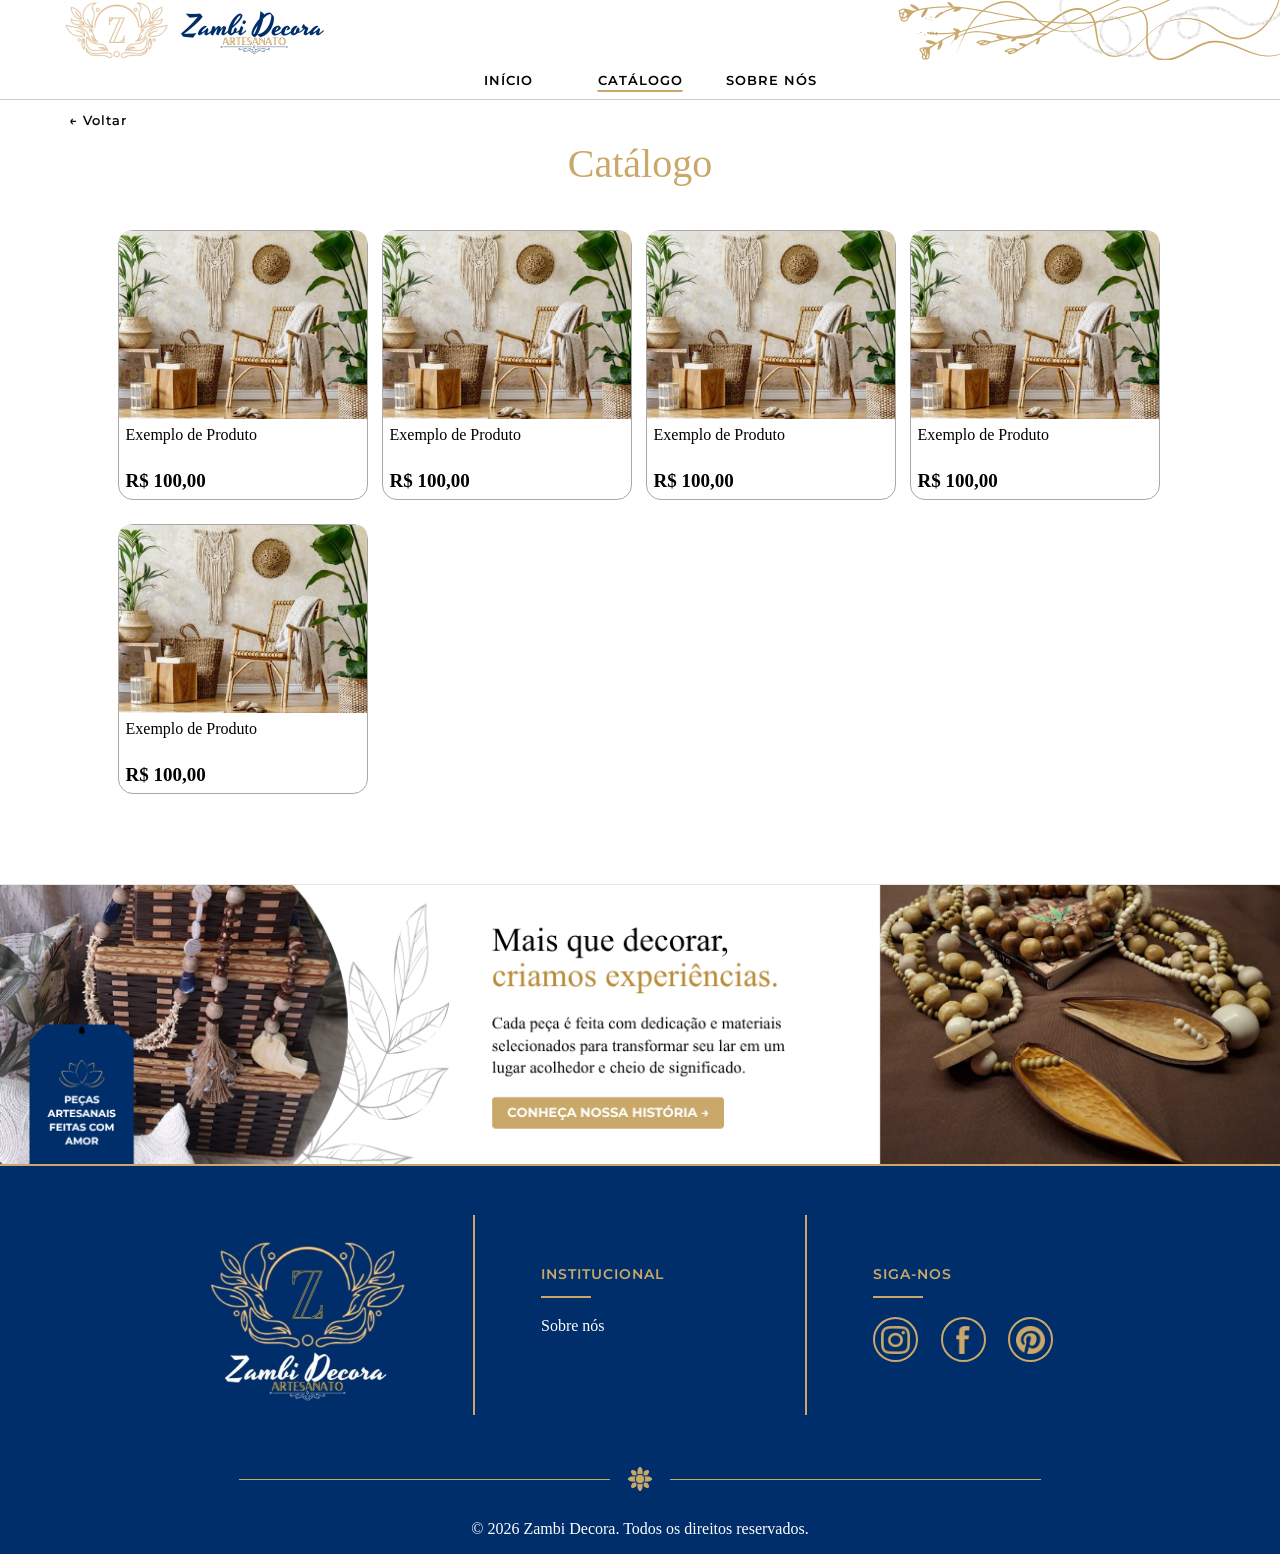
==== catalogo.html @ 62248772 "Catalogo" ====
<!DOCTYPE html>
<html lang="en">

<head>
    <meta charset="UTF-8">
    <meta name="viewport" content="width=device-width, initial-scale=1.0">
    <title>Zambi Decora</title>
    <link rel="stylesheet" href="css/stlilo.css">
    <link rel="stylesheet" href="css/stiloCatalogo.css">
    <link rel="preconnect" href="https://fonts.googleapis.com">
    <link rel="preconnect" href="https://fonts.gstatic.com" crossorigin>
    <link href="https://fonts.googleapis.com/css2?family=Montserrat:ital,wght@0,100..900;1,100..900&display=swap"
        rel="stylesheet">
</head>

<body>
    <style>
        #inicio {

            /*Esse css é só para alterar a linha dos botões*/
            button {
                text-decoration-color: #ffffff;
                text-decoration-line: underline;
                text-decoration-thickness: 0px;
                text-underline-offset: 0px
            }
        }

        #colecoes {
            button {
                text-decoration-color: #c9a86a;
                text-decoration-line: underline;
                text-decoration-thickness: 2px;
                text-underline-offset: 5px
            }
        }
    </style>
    <script src="js/linkar.js"></script>
    <header><!-- Cabeçalho -->
        <div id="espacoLogo">
            <div id="logo">
                <img src="img/Logo-Header.png" alt="">
            </div>
        </div>

        <div id="detalheNav">
            <div id="imagemDetalhes"><img src="img/Design sem nome 7.png" alt=""></div>
        </div>
    </header>
    <div id="links">
        <div id="inicio">
            <a href="index.html"><button>Início</button></a>
        </div>
        <div id="colecoes">
            <a href="catalogo.html"><button>Catálogo</button></a>
        </div>
        <div id="sobre">
            <a href="sobre.html"><button>Sobre Nós</button></a>
        </div>

    </div>

    <div id="espacoHeader"></div> <!--Espaço entre a header e o main é isso-->
    <div id="areaBotaoVoltar">
        <button id="botaoVoltar" onclick="voltarPagina()"> ← Voltar</button>
    </div>

    <main><!-- Catálogo Geral dos Produtos -->
        <div id="catalogoProduto">
            <div id="superiorCatalogo">
                <div id="tituloCatalogo">
                    <p id="fraseCatalogo">Catálogo</p>
                </div>
            </div>
            <div id="areaCatalogo">
                <div id="espacoCatalogo"> <!--Onde colocar os card no destaque-->
                    <div class="cardProduto" onclick="abrirProduto()">
                        <div class="imgCard"><img src="img/exemploimg.webp" alt=""></div>
                        <div class="textCard">
                            <p>Exemplo de Produto</p>
                            <b class="valorCard">R$ 100,00</b>
                        </div>
                    </div>

                    <div class="cardProduto" onclick="abrirProduto()">
                        <div class="imgCard"><img src="img/exemploimg.webp" alt=""></div>
                        <div class="textCard">
                            <p>Exemplo de Produto</p>
                            <b class="valorCard">R$ 100,00</b>
                        </div>
                    </div>

                    <div class="cardProduto" onclick="abrirProduto()">
                        <div class="imgCard"><img src="img/exemploimg.webp" alt=""></div>
                        <div class="textCard">
                            <p>Exemplo de Produto</p>
                            <b class="valorCard">R$ 100,00</b>
                        </div>
                    </div>

                    <div class="cardProduto" onclick="abrirProduto()">
                        <div class="imgCard"><img src="img/exemploimg.webp" alt=""></div>
                        <div class="textCard">
                            <p>Exemplo de Produto</p>
                            <b class="valorCard">R$ 100,00</b>
                        </div>
                    </div>
                    <div class="cardProduto" onclick="abrirProduto()">
                        <div class="imgCard"><img src="img/exemploimg.webp" alt=""></div>
                        <div class="textCard">
                            <p>Exemplo de Produto</p>
                            <b class="valorCard">R$ 100,00</b>
                        </div>
                    </div>
                </div>
            </div>
        </div>

        <div id="mensagem">
            <a href=""><img src="img/mensagem 2.0.png" alt=""></a>
        </div>
    </main>

    <footer><!-- Rodapé -->
        <div id="espacoFooter">

            <div id="footerLogo">
                <img src="img/Cartao zambi.jpg" alt="">
            </div>
            <div class="linhaFooter"></div>
            <div id="footerSobre">
                <p class="tituloFooter">INSTITUCIONAL</p>
                <div class="miniLinhaFooter"></div>
                <a href="">
                    <p id="sobreFooter">Sobre nós</p>
                </a>
            </div>
            <div class="linhaFooter"></div>
            <div id="footerSiga">
                <p class="tituloFooter">SIGA-NOS</p>
                <div class="miniLinhaFooter"></div>
                <div id="perfisFooter">
                    <div class="sigaPerfil" onclick="abrirInsta()"><img src="img/instagram-icon.png" alt=""></div>
                    <div class="sigaPerfil" onclick="abrirFace()"><img src="img/facebook-icon.png" alt=""></div>
                    <!--Ainda tem que fazer as contas -->
                    <div class="sigaPerfil" onclick="abrirPin()"><img src="img/pinterest-icon.png" alt=""></div>
                    <!--Ainda tem que fazer as contas -->
                </div>
            </div>
        </div>
    </footer>
    <div id="baixoFooter">
        <div id="linhaDecoFooter">
            <div class="linhaBaixo"></div>
            <img src="img/flower-icon.png" alt="">
            <div class="linhaBaixo"></div>
        </div>
        <div id="direitosFooter">© 2026 Zambi Decora. Todos os direitos reservados.</div>
    </div>
</body>

</html>
---- css/stlilo.css ----
* {
    padding: 0;
    margin: 0;
    box-sizing: border-box;
}
a{
    text-decoration: none;
    color: inherit;
}

body {
    height: auto;
    width: 100%;

}

#espacoHeader {
    height: 100px;
    width: 100%;
}

header {
    height: 60px;
    width: 100%;
    background-color: rgb(255, 255, 255);
    display: flex;
    justify-content: space-between;
    position: fixed;
    z-index: 1000;
}

#espacoLogo {
    height: 100%;
    width: 40%;
    background-color: rgb(255, 255, 255);
    display: flex;
        padding-left: 5%;
}

#logo {
    height: 100%;
    width: 300px;
    background-color: rgb(255, 255, 255);
    }
#logo img{
    width: 100%;
    height: 100%;
    object-fit: contain;
}

#detalheNav {
    height: 100%;
    width: 40%;
    background-color: rgb(255, 255, 255);
    display: flex;
    justify-content: flex-end;
}

#imagemDetalhes{
    height: 100%;
    width: 450px;
    overflow: hidden;
    background-color: #ffffff;
}

#imagemDetalhes img{
    width: 100%;
    height: 100%;
    object-fit: contain;
}

/*-------------------------------NAV BOTÕES-------------------------------------*/
#links {
    height: 40px;
    width: 100%;
    background-color: rgb(255, 255, 255);
    display: flex;
    position: fixed;
    margin-top: 60px;
    justify-content: center;
    font-family: 'Montserrat', sans-serif;
    border-bottom: 1px solid #cccccc;
    z-index: 1000;

}

#inicio {
    height: 100%;
    width: 125px;
    background-color: rgb(255, 255, 255);


    button {
        background-color: rgb(255, 255, 255);
        width: 100%;
        height: 100%;
        border-style: none;
        cursor: pointer;
        text-decoration-color: #c9a86a;
        text-decoration-line: underline;
        text-decoration-thickness: 2px;
        text-underline-offset: 5px
    }

    button:hover {
        background-color: rgb(226, 224, 224);
        color: rgb(0, 0, 0);
    }
}

#colecoes {
    height: 100%;
    width: 125px;
    background-color: rgb(255, 255, 255);
    margin-right: 0.5%;
    margin-left: 0.5%;
    border-style: none;
    cursor: pointer;

    button {
        background-color: rgb(255, 255, 255);
        width: 100%;
        height: 100%;
        border-style: none;
        cursor: pointer;
    }

    button:hover {
        background-color: rgb(226, 224, 224);
        color: rgb(0, 0, 0);
    }
}

#sobre {
    height: 100%;
    width: 125px;
    background-color: rgb(255, 255, 255);

    button {
        background-color: rgb(255, 255, 255);
        width: 100%;
        height: 100%;
        border-style: none;
        cursor: pointer;
    }

    button:hover {
        background-color: rgb(226, 224, 224);
        color: rgb(0, 0, 0);
    }
}

#links button {
    font-family: 'Montserrat', sans-serif;
    font-weight: 600;
    letter-spacing: 1px;
    text-transform: uppercase;

}


/*----------------------------------------------------------------*/

main {
    height: 100%;
    width: 100%;
    background-color: rgb(255, 255, 255);
}

#carrossel {
    width: 100%;
    aspect-ratio: 16/5.50;
    overflow: hidden;
    background-color: darkkhaki;
}

#carrossel img {
    width: 100%;
    height: 100%;
    object-fit: cover;
}

#espaçoCarro{
    width: 100%;
    height: 25px;
    background-color: rgb(236, 234, 233);
}

/* --------------CATEGORIA-------------------*/
#categoria {
    min-height: 290px;
    width: 100%;
    background-color: rgb(236, 234, 233);
}

#fraseCategoria {
    width: 100%;
    height: 45px;
    background-color: rgb(236, 234, 233);
    display: flex;
    font-family: 'Montserrat', sans-serif;
    font-weight: 600;
    font-size: 14px;
    letter-spacing: 1px;
    justify-content: center;
    align-items: center;
    gap: 20px;

}

.linhaCate {
    width: 10%;
    height: 2px;
    background-color: #c9a86a;
}

#espacoCategoria {
    width: 100%;
    height: auto;
    display: flex;
    justify-content: center;
    flex-wrap: wrap;
}

.categoria1 {
    width: 200px;
    min-height: 200px;
    background-color: rgb(236, 234, 233);
    align-items: center;
    justify-content: center;
    text-align: center;
    margin-top: 0.5%;
    cursor: pointer;
}

.categoria1:hover {
    background-color: rgb(209, 208, 208);
}

.categoria1:hover * {
    background-color: rgb(209, 208, 208);
}

.espacamentoCategoria {
    width: 2px;
    height: 130px;
    margin-top: 3.2%;
    background-color: rgb(172, 171, 171);
}

.imgCategoria {
    width: 130px;
    height: 130px;
    background-color: rgb(236, 234, 233);
    border-radius: 100%;
    margin: auto;
    margin-top: 5%;
    margin-bottom: 5%;
    border: 2px solid #c9a86a;
    padding: 3px;
    overflow: hidden;
}

.imgCategoria img {
    width: 100%;
    height: 100%;
    object-fit: cover;
    border-radius: 50%;
}

.textCategoria {
    width: 100%;
    height: 20%;
    background-color: rgb(236, 234, 233);
    align-items: center;
    justify-content: center;
    display: flex;
}

/*--------------------------------------------------------------------*/
/*-----------------DESTAQUE-------------------------------------------*/
#destaque {
    min-height: 400px;
    width: 100%;
    background-color: rgb(255, 255, 255);
}
#superiorDestaque{
    width: 100%;
    height: 110px;
    background-color: rgb(255, 255, 255);
    display: flex;
    justify-content: space-between;
}
#tituloDestaque{
    width: 50%;
    height: 100%;
    background-color: rgb(255, 255, 255);
    padding-top: 10px;
    padding-left: 10%;
    
}
#fraseDestaque{
    font-family: 'Montserrat', sans-serif;
    font-weight: 600;
    letter-spacing: 1px;
    font-size: 14px;
    color:  #c9a86a;
}

#fraseProdutos{
    font-size: 40px;
    color: #002e6b;
}

#botaoDestaque{
    width: 50%;
    height: 100%;
    background-color: rgb(255, 255, 255);
    display: flex;
    align-items: center;
    padding-right: 10%;
    button{
        background-color: #002e6b;
        padding: 10px;
        padding-left: 20px;
        padding-right: 20px;
        font-family: 'Montserrat', sans-serif;
        font-weight: 600;
        font-size: 11px;
        letter-spacing: 1px;
        color: rgb(255, 255, 255);
        border-radius: 7px;
        border: none;
        margin-left: auto;
        cursor: pointer;
    }
    button:hover{
        background-color: #011f46;
    }
}

#areaDestaque{
    width: 100%;
    height: auto;
    background-color: #ffffff;
    display: flex;
    justify-content: center;
}

#espacoDestaque{
    width: 100%;
    height: auto;
    background-color: #ffffff;
    display: flex;
    flex-wrap: wrap;
    justify-content: center;
    gap: 14px;
}

.cardProduto{
    width: 250px;
    height: 270px;
    background-color: rgb(255, 255, 255);
    border-radius: 15px;
    border: 1px solid rgb(168, 168, 168);
    margin-bottom: 10px;
    cursor: pointer;
    transition: 0.2s ease;
}
.cardProduto:hover{
    transform: scale(1.03);
    box-shadow: 4px 5px rgb(207, 207, 207); 
    z-index: 1;
}
.imgCard{
    width: 100%;
    height: 70%;
    background-color: cornsilk;
    border-radius: 10px 10px 0 0;

}
.imgCard img{
    width: 100%;
    height: 100%;
    object-fit: cover;
    border-radius: 10px 10px 0 0;

}

.textCard{
    width: 100%;
    height: 30%;
    padding: 7px;
    display: flex;
    flex-direction: column;
}

.valorCard{
    font-size: 19px;
    margin-top: auto;
}

/*--------------------------------------------------------------------*/
#mensagem {
    width: 100%;
    aspect-ratio: 16/3.5;
    overflow: hidden;
    background-color: rgb(255, 255, 255);
    margin-top: 30px;
    border-top: 1px solid rgb(233, 232, 232);
}

#mensagem img{
    width: 100%;
    height: 100%;
    object-fit: cover;
}

/*----------FOOTER--------------*/
footer {
    height: 300px;
    width: 100%;
    background-color:#002e6b;
    display: flex;
    justify-content: center;
    align-items: center;
    border-top: 2px solid #c9a86a;
}
#espacoFooter{
    width: 1000px;
    height: 200px;
    background-color:#002e6b;
    display: flex;
    justify-content: center;
    align-items: center;
}
#footerLogo{
    height: 100%;
    width: 33%;
    background-color:#002e6b;
    display: flex;
    justify-content: center;
    align-items: center;
}
#footerLogo img{
    width: 200px;
    height: 200px;
    object-fit: cover;
}

#footerSobre{
    height: 100%;
    width: 33%;
    background-color:#002e6b;
}
.tituloFooter{
    font-family: 'Montserrat', sans-serif;
    font-weight: 600;
    letter-spacing: 1px;
    font-size: 14px;
    color: #c9a86a;
    margin-top: 15%;
    margin-left: 20%;
}
.miniLinhaFooter{
    width: 50px;
    height: 2px;
    background-color: #c9a86a;
    margin-left: 20%;
    margin-top: 4%;
}
#sobreFooter{
    color: white;
    margin-left: 20%;
    margin-top: 6%;
}

#sobreFooter:hover{
    color: #c4c4c4;
    transform: translateY(-2px);    
}
#footerSiga{
    height: 100%;
    width: 33%;
    background-color: #002e6b;
}
#perfisFooter{
    width: 180px;
    height: 45px;
    background-color: #002e6b;
    margin-left: 20%;
    display: flex;
    justify-content:space-between;
    margin-top: 6%;
}

.sigaPerfil{
    width: 45px;
    height: 45px;
    border-radius: 50px;
    background-color: #002e6b;
    cursor: pointer;
    border: 2px solid #c9a86a;
    display: flex;
    justify-content: center;
    align-items: center;
}
.sigaPerfil img{
    width: 70%;
    height: 70%;
}
.sigaPerfil:hover{
    background-color: #011f46;
    transform: translateY(-2px);
}

.linhaFooter{
    height: 100%;
    width: 2px;
    background-color: #c9a86a;
}

#baixoFooter{
    width: 100%;
    height: 30px;
}

#linhaDecoFooter{
    width: 100%;
    height: 30px;
    background-color: #002e6b;
    display: flex;
    justify-content: center;
    align-items: center;
}

#linhaDecoFooter img{
    width: 40px;
    height: 40px;
    margin-left: 10px;
    margin-right: 10px;
}
.linhaBaixo{
    width: 29%;
    height: 1px;
    background-color: #c9a86a;
}
#direitosFooter{
    width: 100%;
    height: 60px;
    display: flex;
    justify-content: center;
    align-items: center;
    color: white;
    background-color: #002e6b;
    padding-top: 10px;
}


/*------RESPONSIVIDADE------*/

@media (max-width: 1303px) {

}
/*Notebook Pequeno*/
@media (max-width: 1224px) {

}
@media (max-width: 1075px) {
    /*Responsividade da categoria*/
    #categoria {
        min-height: 200px;
    }
    .categoria1 {
        width: 150px;
        height: 150px;
    }
    .imgCategoria {
        width: 100px;
        height: 100px;
    }
    .espacamentoCategoria {
        height: 100px;
    }

    /*Responsividade do destaque*/
    #fraseDestaque{
        font-size: 12px;
    }
    #fraseProdutos{
        font-size: 35px;
    }

    /*Responsividade do produto*/
    .cardProduto{
        width: 180px;
        height: 194px;
    }
    .textCard{
        font-size: 12px;
    }
    .valorCard{
        font-size: 14px;
    }
}
/*Tablet*/
@media (max-width: 768px) {
    /*Responsividade da categoria*/
    #categoria {
        min-height: 100px;
    }
    .categoria1 {
        width: 110px;
        height: 110px;
    }
    .imgCategoria {
        width: 77px;
        height: 77px;
    }
    .espacamentoCategoria {
        height: 90px;
    }

    /*Responsividade do destaque*/
    #superiorDestaque{
        height: 90px;
    }
    #fraseDestaque{
        font-size: 8px;
    }
    #fraseProdutos{
        font-size: 26px;
    }
    #botaoDestaque{
        button{
            font-size: 10px;
            padding: 10px;
            padding-left: 10px;
            padding-right: 10px;
        }
    }

    /*Responsividade do produto*/
    .cardProduto{
        width: 180px;
        height: 194px;
    }
    #espacoDestaque{
        width: 70%;
    }

    /*Responsividade do Footer*/
    footer{
        height: 240px;
    }
    #espacoFooter{
        width: 600px;
        height: 150px;
    }
    #footerLogo img{
        width: 150px;
        height: 150px;
    }
    .tituloFooter{
        font-size: 12px;
    }
    .miniLinhaFooter{
        width: 40px;
    }
    #sobreFooter{
        font-size: 13px;
    }
    #perfisFooter{
        width: 140px;
    }
    .sigaPerfil {
        width: 35px;
        height: 35px;
    }
    #direitosFooter{
        font-size: 13px;
        height: 50px;
        padding-top: 5px;
    }
}
@media (max-width: 580px) {
    /*Responsividade da Links da Nav*/
    #links {
        height: 30px;
    }
    #inicio button{
        font-size: 10px;
    }
    #colecoes button{
        font-size: 10px;
    }
    #sobre button{
        font-size: 10px;
    }
    /*Responsividade da categoria*/
    #categoria {
        min-height: 100px;
    }
    .categoria1 {
        width: 90px;
        min-height: 130px;
    }
    .imgCategoria {
        width: 67px;
        height: 67px;
    }
    .espacamentoCategoria {
        height: 70px;
    }
    #fraseCategoria {
        font-size: 11px;
    }
    .textCategoria {
        font-size: 12px;
    }

    /*Responsividade do destaque*/
    #superiorDestaque{
        height: 75px;
    }
    #fraseDestaque{
        font-size: 7px;
    }
    #fraseProdutos{
        font-size: 21px;
    }
    #botaoDestaque{
        button{
            font-size: 8px;
            padding: 8px;
            padding-left: 10px;
            padding-right: 10px;
        }
    }
    #espacoDestaque{
        width: 95%;
    }
    
    /*Responsividade do Footer*/
    footer{
        height: 200px;
    }
    #espacoFooter{
        width: 500px;
        height: 125px;
    }
    #footerLogo img{
        width: 125px;
        height: 125px;
    }
    .tituloFooter{
        font-size: 10px;
    }
    .miniLinhaFooter{
        width: 35px;
    }
    #sobreFooter{
        font-size: 12px;
    }
    #perfisFooter{
        width: 110px;
    }
    .sigaPerfil {
        width: 27px;
        height: 27px;
    }
    #linhaDecoFooter img{
        width: 30px;
        height: 30px;
    }
    #direitosFooter{
        font-size: 12px;
        height: 40px;
        padding-top: 5px;
    }
}
/*Celular*/
@media (max-width: 480px) {
    /*Responsividade da Links da Nav*/
    #links {
        height: 30px;
    }
    #inicio button{
        font-size: 10px;
    }
    #colecoes button{
        font-size: 10px;
    }
    #sobre button{
        font-size: 10px;
    }

    /*Responsividade da categoria*/
    #categoria {
        min-height: 50px;
    }
    .categoria1 {
        width: 60px;
        min-height: 50px;
    }
    .imgCategoria {
        width: 49px;
        height: 49px;
    }
    .espacamentoCategoria {
        height: 55px;
    }
    #fraseCategoria {
        font-size: 10px;
    }
    .textCategoria {
        font-size: 11px;
    }

    /*Responsividade do destaque*/
    #superiorDestaque{
        height: 65px;
        margin-bottom: 13px;
    }
    #tituloDestaque{
        width: 55%;
    }
    #fraseDestaque{
        font-size: 6px;
    }
    #fraseProdutos{
        font-size: 20px;
    }
    #botaoDestaque{
        width: 45%;
        padding-left: auto;
        button{
            font-size: 6px;
            padding: 7px;
            padding-left: 6px;
            padding-right: 6px;
        }
    }

    /*Responsividade do produto*/
    .cardProduto{
        width: 145px;
        height: 155px;
        margin-bottom: 13px;
    }
    #espacoDestaque{
        width: 95%;
    }
    .textCard{
        font-size: 10px;
    }
    .valorCard{
        font-size: 10px;
    }

    /*Responsividade do Footer*/
    footer{
        height: 350px;
    }
    #espacoFooter{
        width: 500px;
        height: 125px;
        flex-direction: column;
    }
    #footerLogo img{
        width: 150px;
        height: 150px;
    }
    .tituloFooter{
        font-size: 12px;
        margin-left: 0px;
        margin-top: 30px;
    }
    .miniLinhaFooter{
        width: 35px;
        margin-left: 0px;
        margin-top: 7px;
    }
    #sobreFooter{
        font-size: 13px;
        margin-top: 10px;
        margin-left: 0px;
    }
    #perfisFooter{
        width: 110px;
        margin-left: 0px;
        margin-top: 12px;
    }
    .sigaPerfil {
        width: 27px;
        height: 27px;
    }
    #linhaDecoFooter img{
        width: 30px;
        height: 30px;
    }
    #direitosFooter{
        font-size: 12px;
        height: 40px;
        padding-top: 5px;
    }
}
---- css/stiloCatalogo.css ----
#areaBotaoVoltar {
    height: 40px;
    width: 100%;
    background-color: rgb(255, 255, 255);
    display: flex;
    align-items: center;
    padding-left: 5%;
    button {
        border: none;
        padding: 5px;
        font-family: 'Montserrat', sans-serif;
        font-weight: 500;
        -webkit-text-stroke: 0.2px currentColor;
        letter-spacing: 1px;
        font-size: 13px;
        background-color: white;
        border-radius: 10px;
        cursor: pointer;
    }
    button:hover{
        background-color: rgb(201, 201, 201);

    }
    a {
        text-decoration: none;
    }
}

#catalogoProduto {
    min-height: 400px;
    width: 100%;
    background-color: rgb(255, 255, 255);
    margin-bottom: 80px;
}
#superiorCatalogo{
    width: 100%;
    height: 90px;
    background-color: rgb(255, 255, 255);
    display: flex;
    justify-content: center;
}
#tituloCatalogo{
    width: 50%;
    height: 100%;
    background-color: rgb(255, 255, 255);
    justify-content: center;
    display: flex;
    
}

#fraseCatalogo{
    font-size: 40px;
    color:  #c9a86a;
}

#areaCatalogo{
    width: 100%;
    height: auto;
    background-color: #ffffff;
    display: flex;
    justify-content: center;
}

#espacoCatalogo{
    width: 100%;
    max-width: 1045px;
    height: auto;
    background-color: #ffffff;
    display: flex;
    flex-wrap: wrap;
    justify-content: flex-start;
    gap: 14px;
}

/*------RESPONSIVIDADE------*/

@media (max-width: 1075px){
    #areaBotaoVoltar{
        button{
            font-size: 11px;
        }
    }
    #espacoCatalogo{
        width: 100%;
        max-width: 768px;
    }
    #fraseCatalogo{
    font-size: 34px;
    }
    #superiorCatalogo{
        height: 80px;
    }
}

@media (max-width: 768px){
    #areaBotaoVoltar{
        button{
            font-size: 10px;
        }
    }
    #espacoCatalogo{
        width: 100%;
        max-width: 580px;
    }
    #fraseCatalogo{
    font-size: 30px;
    }
    #superiorCatalogo{
        height: 70px;
    }
}

@media (max-width: 580px){
    #espacoCatalogo{
        width: 100%;
        max-width: 480px;
        padding-left: 50px;
    }
}
@media (max-width: 480px){
    #espacoCatalogo{
        width: 100%;
        max-width: 320px;
        padding-left: 8px;

    }
    #fraseCatalogo{
    font-size: 25px;
    }
    #superiorCatalogo{
        height: 50px;
    }
}
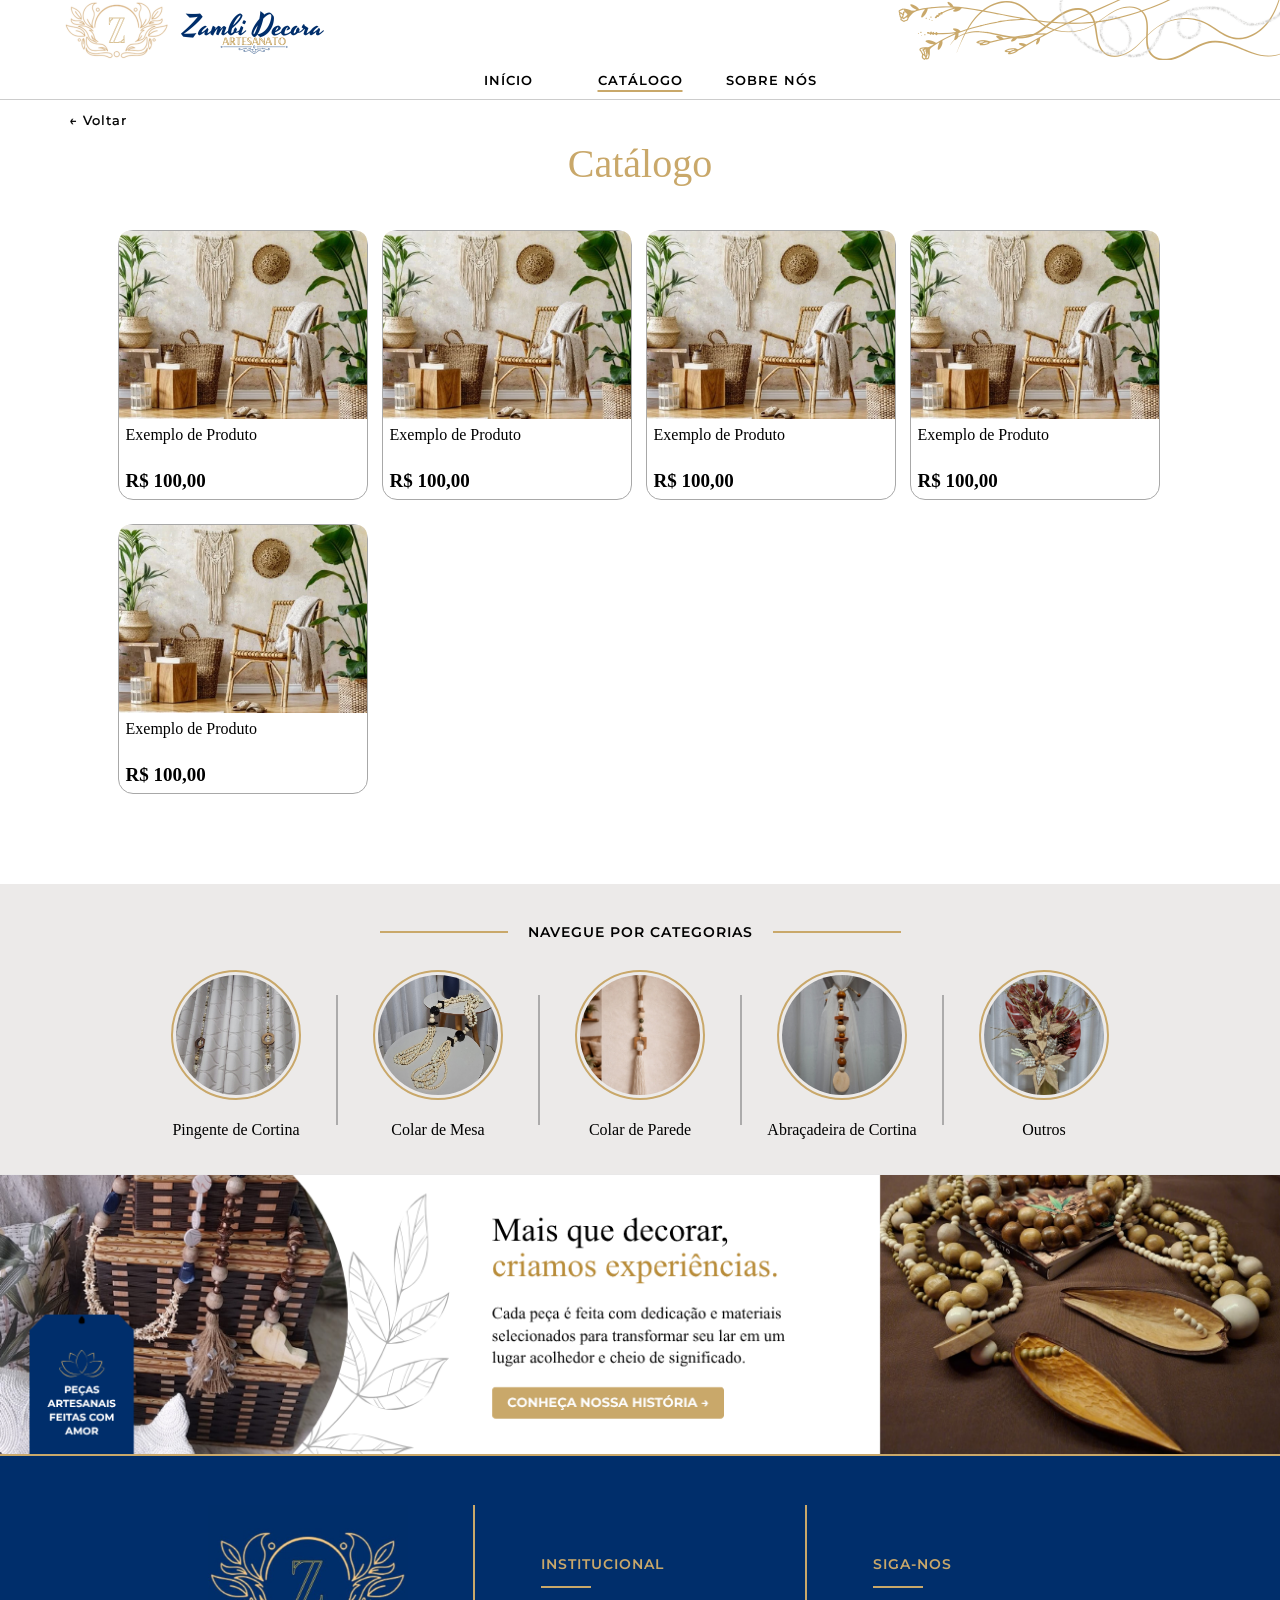
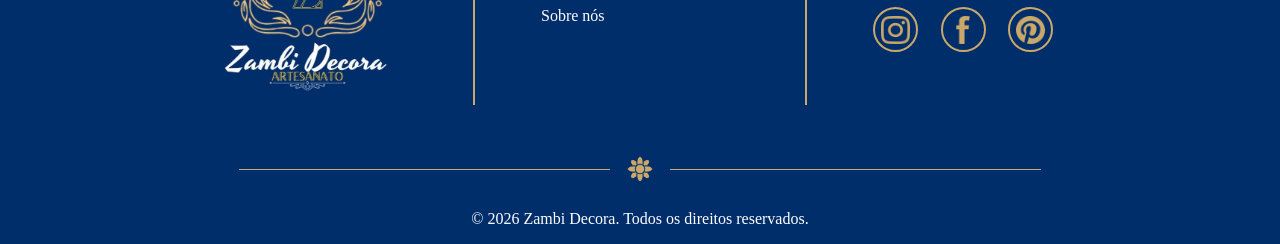
==== commit ae0e2b14: "Sobre e imagens" ====
--- a/catalogo.html
+++ b/catalogo.html
@@ -34,6 +34,9 @@
                 text-underline-offset: 5px
             }
         }
+        #mensagem{
+            margin-top: 0px;
+        }
     </style>
     <script src="js/linkar.js"></script>
     <header><!-- Cabeçalho -->
@@ -116,6 +119,43 @@
             </div>
         </div>
 
+        <div id="categoria">
+            <div id="espaçoCarro"></div>
+            <div id="fraseCategoria">
+                <div class="linhaCate"></div>
+                <p>NAVEGUE POR CATEGORIAS</p>
+                <div class="linhaCate"></div>
+            </div>
+            <div id="espacoCategoria">
+                <div class="categoria1">
+                    <div class="imgCategoria"><img src="img/pingente de cortina 2.jpg" alt=""></div>
+                    <div class="textCategoria">Pingente de Cortina</div>
+                </div>
+                <div class="espacamentoCategoria"></div>
+                <div class="categoria1">
+                    <div class="imgCategoria"><img src="img/colar de mesa cate.jpg" alt=""></div>
+                    <div class="textCategoria">Colar de Mesa</div>
+                </div>
+                <div class="espacamentoCategoria"></div>
+
+                <div class="categoria1">
+                    <div class="imgCategoria"><img src="img/colar parede ia.jpg" alt=""></div>
+                    <div class="textCategoria">Colar de Parede</div>
+                </div>
+                <div class="espacamentoCategoria"></div>
+
+                <div class="categoria1">
+                    <div class="imgCategoria"><img src="img/abracadeira de cortina 1.jpg" alt=""></div>
+                    <div class="textCategoria">Abraçadeira de Cortina</div>
+                </div>
+                <div class="espacamentoCategoria"></div>
+
+                <div class="categoria1">
+                    <div class="imgCategoria"><img src="img/arranjo-outros.jpg" alt=""></div>
+                    <div class="textCategoria">Outros</div>
+                </div>
+            </div>
+        </div>
         <div id="mensagem">
             <a href=""><img src="img/mensagem 2.0.png" alt=""></a>
         </div>
@@ -131,7 +171,7 @@
             <div id="footerSobre">
                 <p class="tituloFooter">INSTITUCIONAL</p>
                 <div class="miniLinhaFooter"></div>
-                <a href="">
+                <a href="sobre.html">
                     <p id="sobreFooter">Sobre nós</p>
                 </a>
             </div>
--- a/css/stlilo.css
+++ b/css/stlilo.css
@@ -797,7 +797,7 @@
 
     /*Responsividade da categoria*/
     #categoria {
-        min-height: 50px;
+        min-height: 40px;
     }
     .categoria1 {
         width: 60px;
@@ -808,7 +808,7 @@
         height: 49px;
     }
     .espacamentoCategoria {
-        height: 55px;
+        height: 50px;
     }
     #fraseCategoria {
         font-size: 10px;
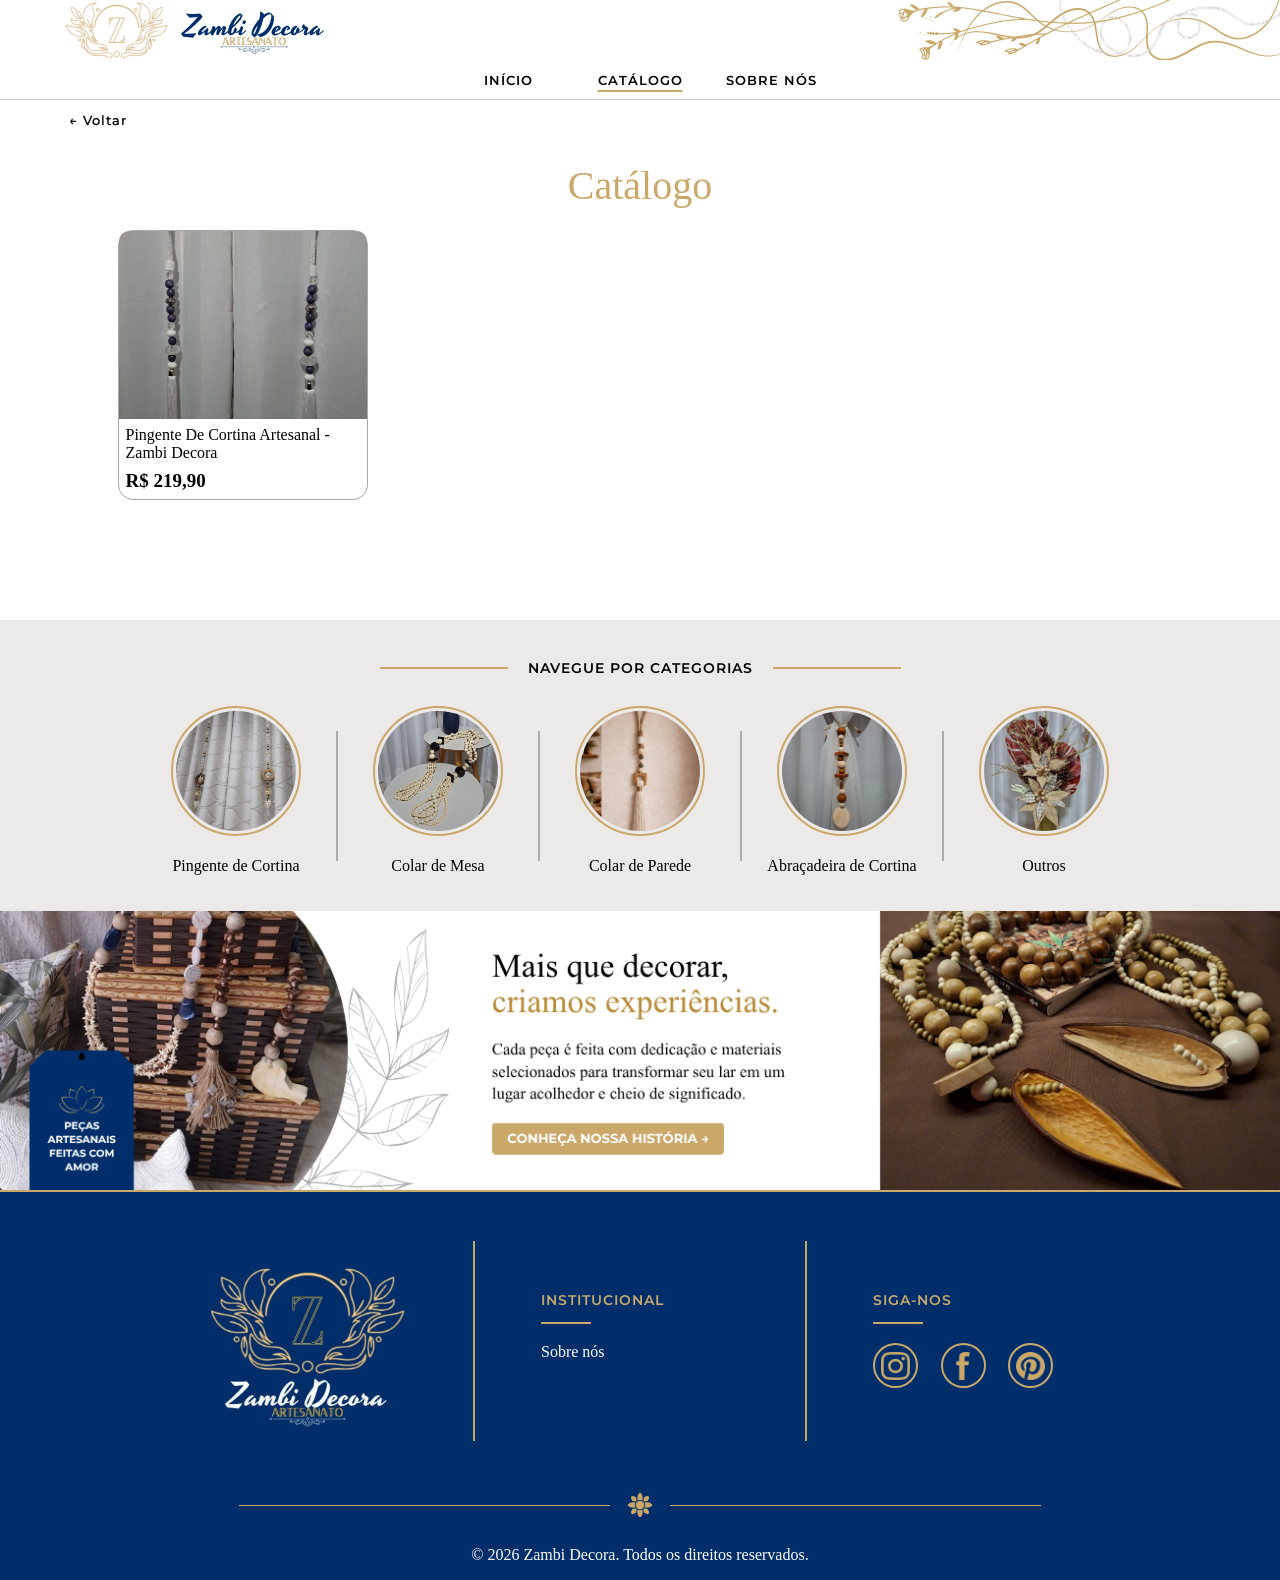
==== commit 77839c63: "Primeiro Produto" ====
--- a/catalogo.html
+++ b/catalogo.html
@@ -16,8 +16,7 @@
 <body>
     <style>
         #inicio {
-
-            /*Esse css é só para alterar a linha dos botões*/
+            /*Esse css é só para alterar a linha dos botões da Nav-bar*/
             button {
                 text-decoration-color: #ffffff;
                 text-decoration-line: underline;
@@ -77,42 +76,11 @@
             </div>
             <div id="areaCatalogo">
                 <div id="espacoCatalogo"> <!--Onde colocar os card no destaque-->
-                    <div class="cardProduto" onclick="abrirProduto()">
-                        <div class="imgCard"><img src="img/exemploimg.webp" alt=""></div>
+                    <div class="cardProduto" onclick="abrirPC001()">
+                        <div class="imgCard"><img src="img/Img4-Produto-PC-001.jpeg" alt=""></div>
                         <div class="textCard">
-                            <p>Exemplo de Produto</p>
-                            <b class="valorCard">R$ 100,00</b>
-                        </div>
-                    </div>
-
-                    <div class="cardProduto" onclick="abrirProduto()">
-                        <div class="imgCard"><img src="img/exemploimg.webp" alt=""></div>
-                        <div class="textCard">
-                            <p>Exemplo de Produto</p>
-                            <b class="valorCard">R$ 100,00</b>
-                        </div>
-                    </div>
-
-                    <div class="cardProduto" onclick="abrirProduto()">
-                        <div class="imgCard"><img src="img/exemploimg.webp" alt=""></div>
-                        <div class="textCard">
-                            <p>Exemplo de Produto</p>
-                            <b class="valorCard">R$ 100,00</b>
-                        </div>
-                    </div>
-
-                    <div class="cardProduto" onclick="abrirProduto()">
-                        <div class="imgCard"><img src="img/exemploimg.webp" alt=""></div>
-                        <div class="textCard">
-                            <p>Exemplo de Produto</p>
-                            <b class="valorCard">R$ 100,00</b>
-                        </div>
-                    </div>
-                    <div class="cardProduto" onclick="abrirProduto()">
-                        <div class="imgCard"><img src="img/exemploimg.webp" alt=""></div>
-                        <div class="textCard">
-                            <p>Exemplo de Produto</p>
-                            <b class="valorCard">R$ 100,00</b>
+                            <p>Pingente De Cortina Artesanal - Zambi Decora</p>
+                            <b class="valorCard">R$ 219,90</b>
                         </div>
                     </div>
                 </div>
@@ -127,37 +95,37 @@
                 <div class="linhaCate"></div>
             </div>
             <div id="espacoCategoria">
-                <div class="categoria1">
+                <div class="categoria1" onclick="abrirCategoriaPingente()">
                     <div class="imgCategoria"><img src="img/pingente de cortina 2.jpg" alt=""></div>
                     <div class="textCategoria">Pingente de Cortina</div>
                 </div>
                 <div class="espacamentoCategoria"></div>
-                <div class="categoria1">
+                <div class="categoria1" onclick="abrirCategoriaColarMesa()">
                     <div class="imgCategoria"><img src="img/colar de mesa cate.jpg" alt=""></div>
                     <div class="textCategoria">Colar de Mesa</div>
                 </div>
                 <div class="espacamentoCategoria"></div>
 
-                <div class="categoria1">
+                <div class="categoria1" onclick="abrirCategoriaColarParede()">
                     <div class="imgCategoria"><img src="img/colar parede ia.jpg" alt=""></div>
                     <div class="textCategoria">Colar de Parede</div>
                 </div>
                 <div class="espacamentoCategoria"></div>
 
-                <div class="categoria1">
+                <div class="categoria1" onclick="abrirCategoriaAbracadeira()">
                     <div class="imgCategoria"><img src="img/abracadeira de cortina 1.jpg" alt=""></div>
                     <div class="textCategoria">Abraçadeira de Cortina</div>
                 </div>
                 <div class="espacamentoCategoria"></div>
 
-                <div class="categoria1">
+                <div class="categoria1" onclick="abrirCatalogo()">
                     <div class="imgCategoria"><img src="img/arranjo-outros.jpg" alt=""></div>
                     <div class="textCategoria">Outros</div>
                 </div>
             </div>
         </div>
         <div id="mensagem">
-            <a href=""><img src="img/mensagem 2.0.png" alt=""></a>
+            <a href="sobre.html"><img src="img/mensagem 2.0.png" alt=""></a>
         </div>
     </main>
 
--- a/css/stiloCatalogo.css
+++ b/css/stiloCatalogo.css
@@ -40,17 +40,26 @@
     justify-content: center;
 }
 #tituloCatalogo{
-    width: 50%;
+    width: auto;
     height: 100%;
     background-color: rgb(255, 255, 255);
     justify-content: center;
     display: flex;
-    
+    flex-direction: column;
+    align-items: center;
 }
 
 #fraseCatalogo{
     font-size: 40px;
     color:  #c9a86a;
+}
+#miniFraseCategoria{
+    font-family: 'Montserrat', sans-serif;
+    font-weight: 600;
+    letter-spacing: 1px;
+    font-size: 13px;
+    color: #002e6b;
+    margin-bottom: 20px;
 }
 
 #areaCatalogo{
@@ -103,7 +112,10 @@
         max-width: 580px;
     }
     #fraseCatalogo{
-    font-size: 30px;
+        font-size: 30px;
+    }
+    #miniFraseCategoria{
+        font-size: 12px;
     }
     #superiorCatalogo{
         height: 70px;
@@ -127,6 +139,9 @@
     #fraseCatalogo{
     font-size: 25px;
     }
+    #miniFraseCategoria{
+        font-size: 10px;
+    }
     #superiorCatalogo{
         height: 50px;
     }
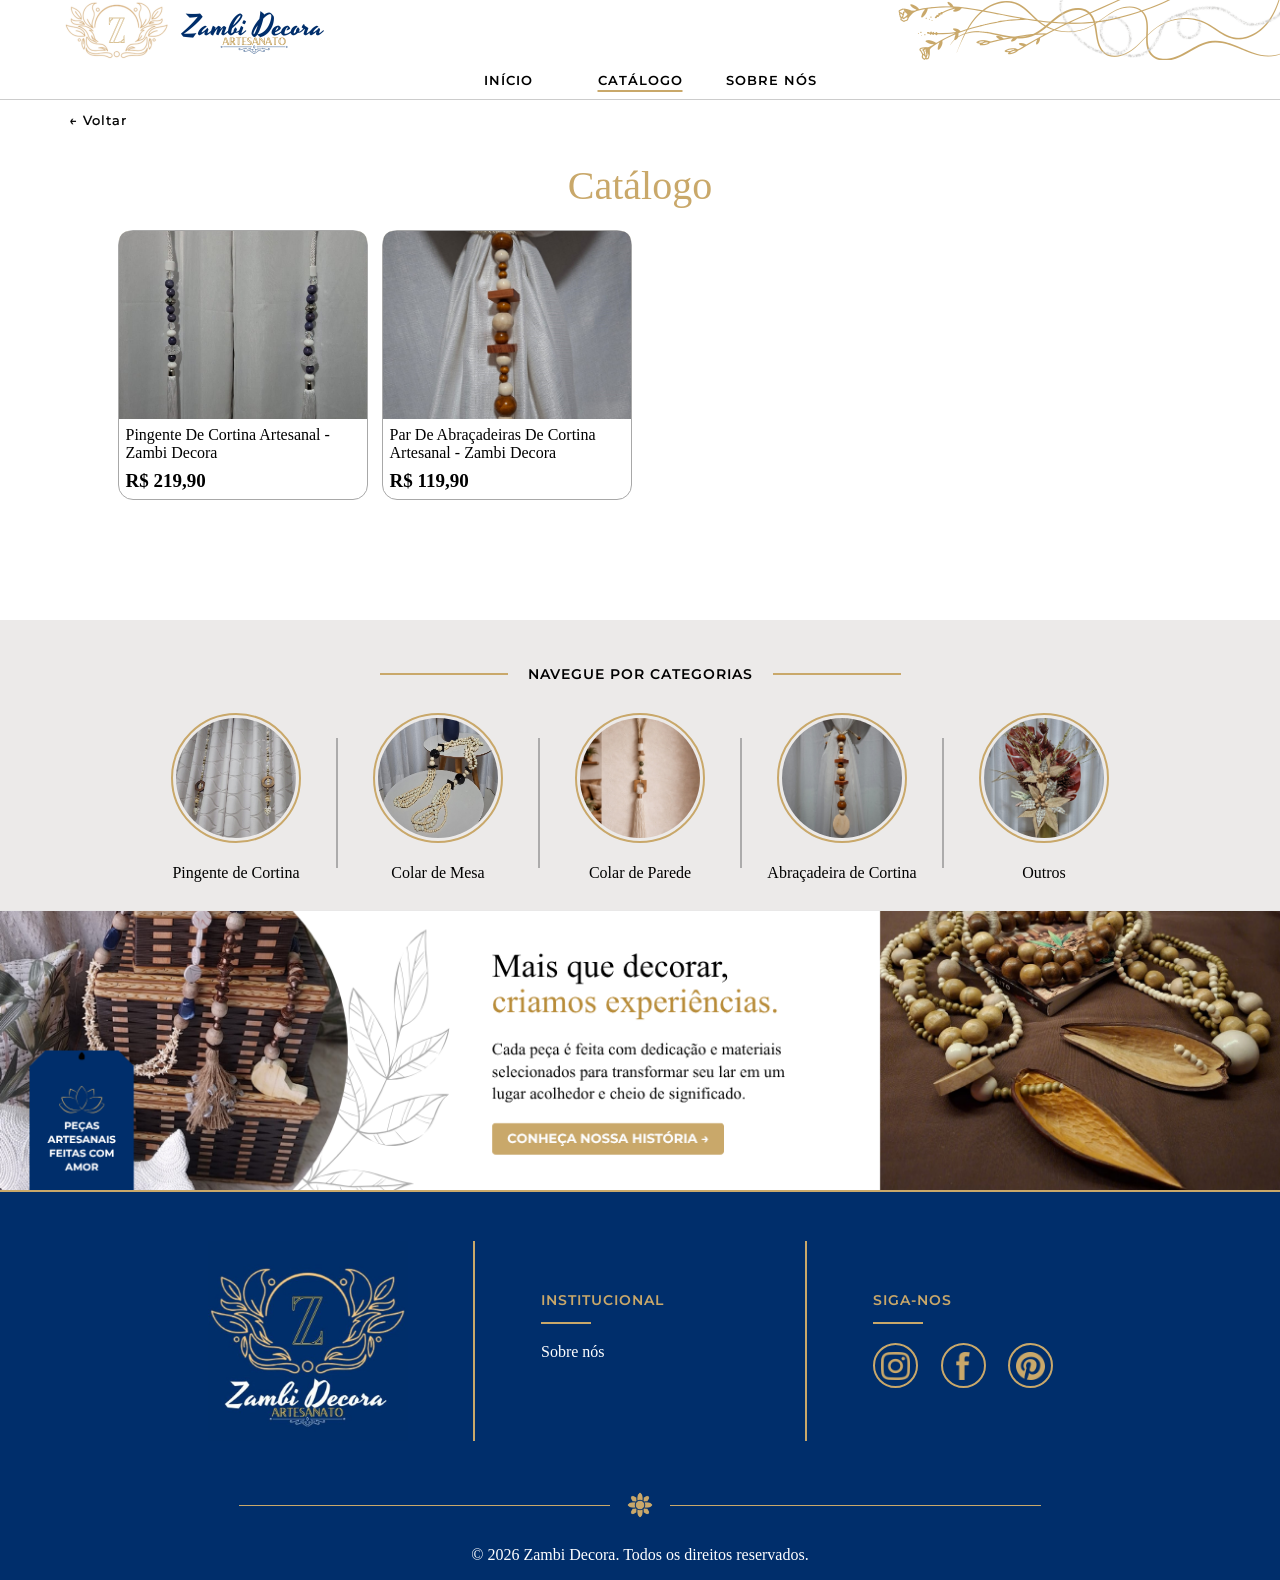
==== commit b5864901: "Produto novo e ajustes" ====
--- a/catalogo.html
+++ b/catalogo.html
@@ -81,6 +81,13 @@
                         <div class="textCard">
                             <p>Pingente De Cortina Artesanal - Zambi Decora</p>
                             <b class="valorCard">R$ 219,90</b>
+                        </div>
+                    </div>
+                    <div class="cardProduto" onclick="abrirAB001()">
+                        <div class="imgCard"><img src="img/Img2-Produto-AB-001.jpeg" alt=""></div>
+                        <div class="textCard">
+                            <p>Par De Abraçadeiras De Cortina Artesanal - Zambi Decora</p>
+                            <b class="valorCard">R$ 119,90</b>
                         </div>
                     </div>
                 </div>
--- a/css/stlilo.css
+++ b/css/stlilo.css
@@ -191,6 +191,10 @@
     min-height: 290px;
     width: 100%;
     background-color: rgb(236, 234, 233);
+    display: flex;
+    align-items: center;
+    justify-content: center;
+    flex-direction: column;
 }
 
 #fraseCategoria {
@@ -219,7 +223,6 @@
     height: auto;
     display: flex;
     justify-content: center;
-    flex-wrap: wrap;
 }
 
 .categoria1 {
@@ -605,13 +608,16 @@
 }
 /*Tablet*/
 @media (max-width: 768px) {
+    #espaçoCarro{
+        height: 15px;
+    }
     /*Responsividade da categoria*/
     #categoria {
         min-height: 100px;
     }
     .categoria1 {
         width: 110px;
-        height: 110px;
+        min-height: 110px;
     }
     .imgCategoria {
         width: 77px;
@@ -781,6 +787,16 @@
 }
 /*Celular*/
 @media (max-width: 480px) {
+    #carrossel{
+        aspect-ratio: 16/7.90;
+        
+    }
+    #carrossel img {
+        width: 100%;
+        height: 100%;
+        object-fit: cover;
+        object-position: left center;
+    }
     /*Responsividade da Links da Nav*/
     #links {
         height: 30px;
@@ -794,18 +810,26 @@
     #sobre button{
         font-size: 10px;
     }
+    #espaçoCarro{
+        height: 5px;
+    }
 
     /*Responsividade da categoria*/
     #categoria {
         min-height: 40px;
     }
+    #espacoCategoria{
+        max-width: 320px;
+    }
     .categoria1 {
-        width: 60px;
-        min-height: 50px;
+        width: 70px;
+        height: 45px;
     }
     .imgCategoria {
-        width: 49px;
-        height: 49px;
+        width: 56px;
+        height: 56px;
+        padding: 1px;
+        margin-bottom: 10px;
     }
     .espacamentoCategoria {
         height: 50px;
@@ -859,6 +883,13 @@
     }
 
     /*Responsividade do Footer*/
+    #mensagem{
+        aspect-ratio: 16/5.6;
+    }
+    #mensagem img{
+        object-position: left center;
+    }
+
     footer{
         height: 350px;
     }
